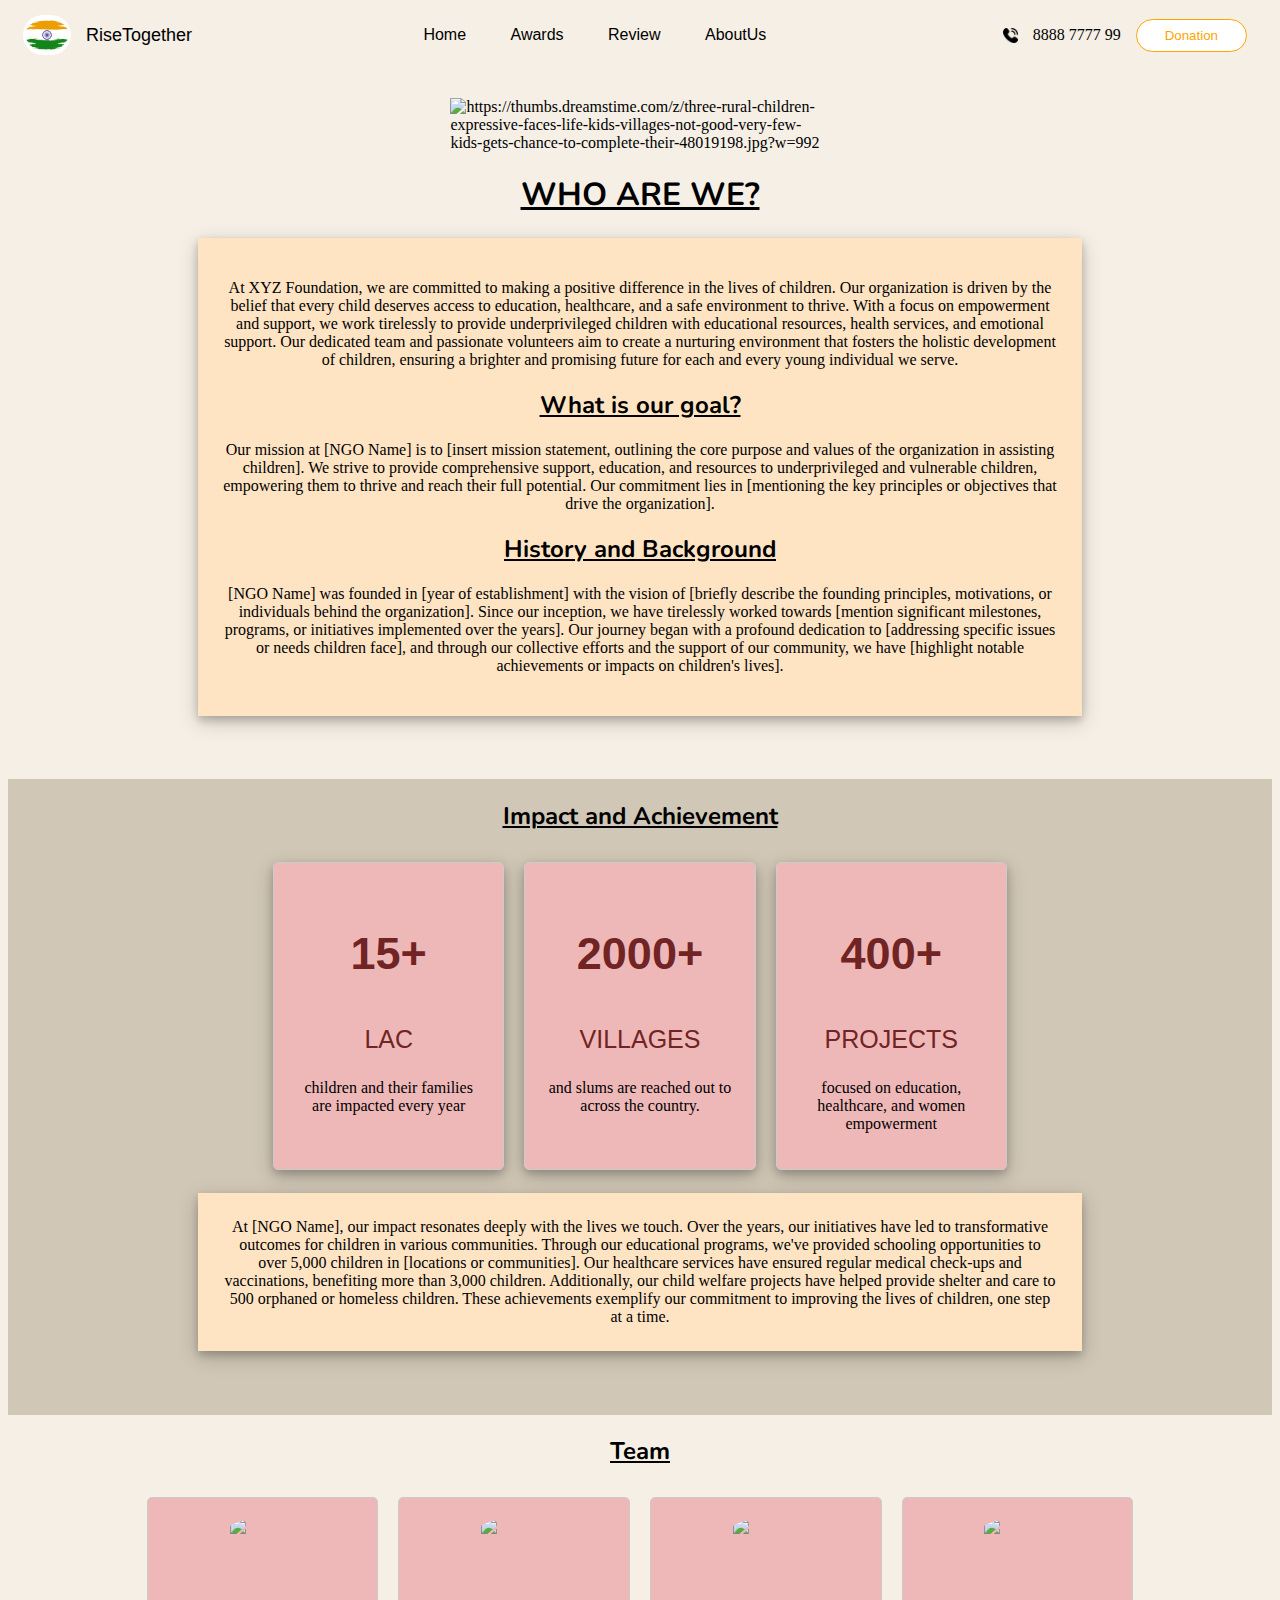
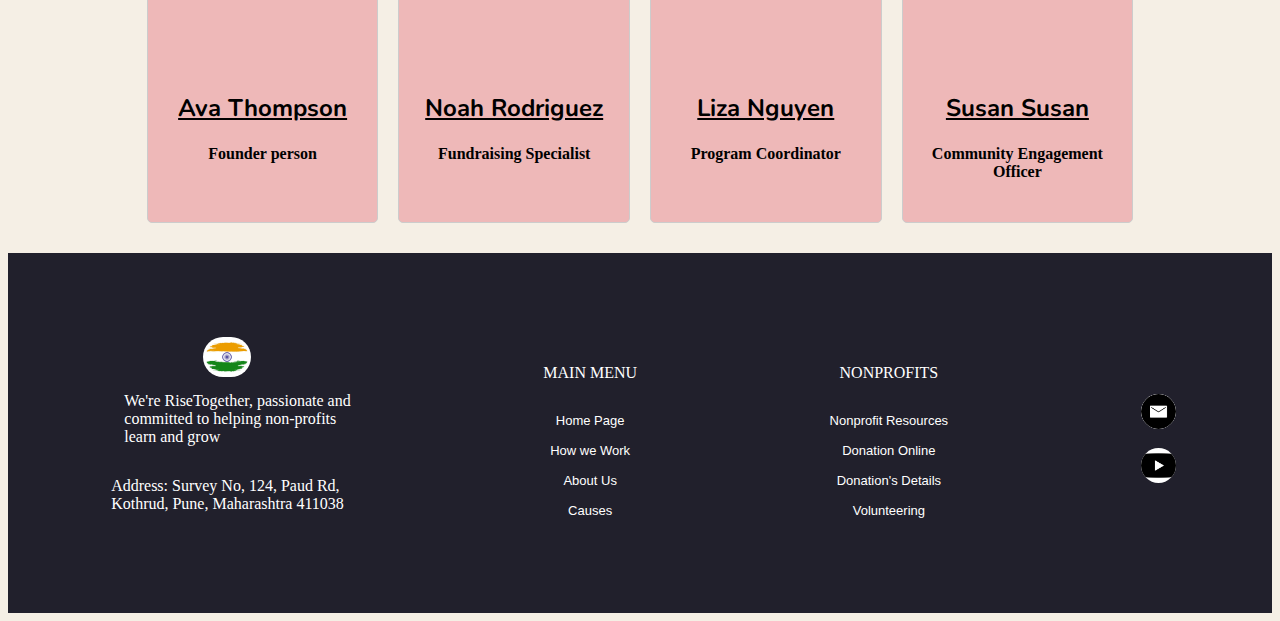
==== aboutus.html @ 50cfb3a2 "ft.first commit" ====
<!DOCTYPE html>
<html lang="en">

<head>
    <meta charset="UTF-8">
    <meta name="viewport" content="width=device-width, initial-scale=1.0">
    <title>About Us</title>

    <!-- Font links -->
    <link rel="preconnect" href="https://fonts.googleapis.com">
    <link rel="preconnect" href="https://fonts.gstatic.com" crossorigin>
    <link href="https://fonts.googleapis.com/css2?family=Nunito:wght@200&family=Raleway:wght@100;200&display=swap"
        rel="stylesheet">

    <style>
        .navbar{
    display: flex;
    flex-direction: row;
    align-items: center;
    justify-content: space-between;
    height: 6vh;
    width: 100%;
    font-family: 'Montserrat', sans-serif;
    font-weight: 500;
}

.leftNavBar{
    padding: 3px 20px;
    margin-right: 5px;
    color: black;
}

.logoSpace{
    padding: 0px 15px;
    display: flex;
    flex-direction: row;
    align-items: center;
    justify-content: center;
}

.logoImage{
    height : 40px;
    border-radius: 25px;
}

.logoSpace>a{
    margin-left: 15px;
    text-decoration: none;
    font-size: large;
    color: black;
}

.Links>a{
    padding: 5px 20px;
    text-decoration: none;
    color: black;
}

.contactNumber{
    display: flex;
    flex-direction: row;
    align-items: center;
    justify-content: center;
    font-weight: 500;
    font-family: 'Montserrat', sans-serif;
}

.contactNumber>p, .contactNumber>button{
    margin-left: 15px;
}

.contactNumber>button{
    border: 1px solid orange;
    padding: 8px 28px;
    background-color: white;
    border-radius: 25px;
}

.contactNumber>button>a{
    text-decoration: none;
    color: orange;
    font-weight: 500;
    font-family: 'Montserrat', sans-serif;
}

        body {
            background-color: rgb(245, 239, 229);
        }

        h1,
        h2 {
            /* heading */
            text-align: center;
            text-decoration: underline;
            font-family: Nunito, Raleway;
        }

        h3 {
            font-size: 45px;
        }

        p {
            font-family: 'Times New Roman', Times, serif;
        }

        .highlight {
            color: rgb(112, 36, 36);
            font-family: 'Lucida Sans', 'Lucida Sans Regular', 'Lucida Grande', 'Lucida Sans Unicode', Geneva, Verdana, sans-serif;
        }

        .cont1 {
            /* main content */
            background-color: bisque;
            border-color: black;
            box-sizing: border-box;
            box-shadow: 5px 5px gray;
            margin: 15%;
            margin-top: 1%;
            margin-bottom: 5%;
            padding: 2%;
            box-shadow: 0 4px 8px 0 rgba(0, 0, 0, 0.2), 0 6px 20px 0 rgba(0, 0, 0, 0.19);
            text-align: center;
        }

        .impactsection {
            background-color: rgb(177 164 142 / 54%);
            padding: 1px;
        }

        .cont2 {

            text-align: center;
        }

        .center {
            /* To align things to the center  */
            display: block;
            margin-left: auto;
            margin-right: auto;
            width: 30%;
        }

        .info-boxes {
            display: flex;
            justify-content: center;
        }

        .info-box {
            width: 15%;
            padding: 20px;
            border: 1px solid #ccc;
            border-radius: 5px;
            background-color: #eeb8b8;
            margin: 10px;
            box-shadow: 5px 5px gray;
            box-shadow: 0 4px 8px 0 rgba(0, 0, 0, 0.2), 0 6px 20px 0 rgba(0, 0, 0, 0.19);
            text-align: center;
        }

        .teammem {
            width: 15%;
            padding: 20px;
            border: 1px solid #ccc;
            border-radius: 5px;
            background-color: #eeb8b8;
            margin: 10px;
            text-align: center;
        }

        .crop {
            display: inline-block;
            position: relative;
            width: 150px;
            height: 150px;
            overflow: hidden;
            border-radius: 50%;
        }

        .crop img {
            width: auto;
            height: 100%;
            margin-left: -50px;
        }

        .footer{
    height: 40vh;
    margin-top: 20px;
    display: flex;
    align-items: center;
    justify-content: space-around;
    background-color: #21202c;
    color: #fff;
    font-family: 'Montserrat', sans-serif;

}

.footer1, .footer2, .footer3, .footer4{
    display: flex;
    flex-direction: column;
    align-items: center;
    justify-content: center;
}

.fAdd,.fMotto{
    margin-top: 15px;
}
.fMotto{
    padding-left: 20px;
}

.footer2>a, .footer3>a{
    color: #fff;
    text-decoration: none;
    margin-top: 15px;
    font-size: small;
}

/* Icons */
.callIcon{
    height: 15px;
}

.twinIcon{
    height: 25px;
    padding-right: 10px;
}

.charityIcon{
    height: 24px;
    padding-right: 10px;
}

.socialMedia1, .socialMedia2, .socialMedia3{
    align-items: baseline;
    height: 35px;
    margin-top: 15px;
    background-color: #fff;
    border-radius: 30px;
}


        @media (min-width:0px) and (max-width:425px) {
            .cont1 {
                /* main content */
                background-color: bisque;
                border-color: black;
                /* box-sizing: border-box; */
                margin: auto;
                margin-right: 0;
                box-shadow: 5px 5px gray;
                box-shadow: 0 4px 8px 0 rgba(0, 0, 0, 0.2), 0 6px 20px 0 rgba(0, 0, 0, 0.19);
                text-align: center;
            }
        }

        @media (min-width:426px) and (max-width:768px) {
            .cont1 {
                background-color: bisque;
                border-color: black;
                box-sizing: border-box;
                box-shadow: 5px 5px gray;
                margin: 15%;
                margin-top: 1%;
                margin-bottom: 5%;
                padding: 2%;
                box-shadow: 0 4px 8px 0 rgba(0, 0, 0, 0.2), 0 6px 20px 0 rgba(0, 0, 0, 0.19);
                text-align: center;
            }

            .info-box {
                width: 20%;
                padding: 20px;
                border: 1px solid #ccc;
                border-radius: 5px;
                background-color: #eeb8b8;
                margin: 10px;
                box-shadow: 5px 5px gray;
                box-shadow: 0 4px 8px 0 rgba(0, 0, 0, 0.2), 0 6px 20px 0 rgba(0, 0, 0, 0.19);
                text-align: center;
            }
        }
    </style>

</head>

<body>
    <header>
        <body>
            <div class="navbar">
                <div class="logoSpace">
                    <img src="./Imagetouse/logo.webp" alt="LOGO" class="logoImage">
                    <a href="#">RiseTogether</a>
                </div>
                <div class="Links">
                    <a href="./index.html">Home</a> 
                    <a href="#">Awards</a> 
                    <a href="#">Review</a> 
                    <a href="./aboutus.html">AboutUs</a> 
                </div>
                <div class="leftNavBar">
                    <div class="contactNumber">
                        <img src="./Imagetouse/phone-call.png" alt="" class="callIcon"><p>8888 7777 99</p>
                        <button type="submit"><a href="https://donate.stripe.com/test_cN2g2X7gPdJn1wcbIJ">Donation</a></button>
                    </div>
                </div>
            </div>

    </header>

    <br><br>

    <img class="center"
        src="https://thumbs.dreamstime.com/z/funny-asian-children-rural-areas-china-ride-bikes-zhaoxing-dong-village-guizhou-province-april-east-asia-chinese-36069150.jpg?w=768"
        alt="https://thumbs.dreamstime.com/z/three-rural-children-expressive-faces-life-kids-villages-not-good-very-few-kids-gets-chance-to-complete-their-48019198.jpg?w=992">
    <div class="hi">

        <h1>WHO ARE WE?</h1>
        <div class="cont1">

            <p>At XYZ Foundation, we are committed to making a positive difference in the lives of children. Our
                organization is driven by the belief that every child deserves access to education, healthcare, and a
                safe
                environment to thrive. With a focus on empowerment and support, we work tirelessly to provide
                underprivileged children with educational resources, health services, and emotional support. Our
                dedicated
                team and passionate volunteers aim to create a nurturing environment that fosters the holistic
                development
                of children, ensuring a brighter and promising future for each and every young individual we serve.</p>


            <h2>What is our goal?</h2>
            <p>Our mission at [NGO Name] is to [insert mission statement, outlining the core purpose and values of the
                organization in assisting children]. We strive to provide comprehensive support, education, and
                resources to
                underprivileged and vulnerable children, empowering them to thrive and reach their full potential. Our
                commitment lies in [mentioning the key principles or objectives that drive the organization].</p>

            <h2>History and Background</h2>
            <p>[NGO Name] was founded in [year of establishment] with the vision of [briefly describe the founding
                principles, motivations, or individuals behind the organization]. Since our inception, we have
                tirelessly
                worked towards [mention significant milestones, programs, or initiatives implemented over the years].
                Our
                journey began with a profound dedication to [addressing specific issues or needs children face], and
                through
                our collective efforts and the support of our community, we have [highlight notable achievements or
                impacts
                on children's lives].</p>

        </div>
    </div>
    <div class="impactsection">

        <div class="cont2">

            <h2>Impact and Achievement</h2>



            <div class="info-boxes">
                <div class="info-box">
                    <h3 class="highlight">15+</h3>
                    <p class="highlight" style="font-size: 25px;">LAC</p>
                    <p>children and
                        their families are
                        impacted every year</p>
                </div>
                <div class="info-box">
                    <h3 class="highlight">2000+</h3>
                    <p class="highlight" style="font-size: 25px;">VILLAGES</p>
                    <p>and slums
                        are reached out
                        to across the country.</p>
                </div>
                <div class="info-box">
                    <h3 class="highlight">400+</h3>
                    <p class="highlight" style="font-size: 25px;">PROJECTS</p>
                    <p>focused on
                        education, healthcare,
                        and women empowerment</p>
                </div>
            </div>


            <p class="cont1">At [NGO Name], our impact resonates deeply with the lives we touch. Over the years, our
                initiatives have led
                to transformative outcomes for children in various communities. Through our educational programs, we've
                provided schooling opportunities to over 5,000 children in [locations or communities]. Our healthcare
                services have ensured regular medical check-ups and vaccinations, benefiting more than 3,000 children.
                Additionally, our child welfare projects have helped provide shelter and care to 500 orphaned or
                homeless
                children. These achievements exemplify our commitment to improving the lives of children, one step at a
                time.</p>

        </div>
    </div>

    <div>

        <h2>Team</h2>

        <div class="info-boxes">
            <div class="teammem">
                <div class="crop">

                    <img src="https://buffer.com/library/content/images/2023/10/free-images.jpg">
                </div>
                <h2>Ava Thompson</h2>
                <h4>Founder person</h4>
            </div>
            <div class="teammem">
                <div class="crop">

                    <img
                        src="https://images.unsplash.com/photo-1575936123452-b67c3203c357?q=80&w=1000&auto=format&fit=crop&ixlib=rb-4.0.3&ixid=M3wxMjA3fDB8MHxzZWFyY2h8Mnx8aW1hZ2V8ZW58MHx8MHx8fDA%3D">
                </div>
                <h2>Noah Rodriguez</h2>
                <h4>Fundraising Specialist</h4>

            </div>
            <div class="teammem">
                <div class="crop">

                    <img
                        src="https://media.istockphoto.com/id/636379014/photo/hands-forming-a-heart-shape-with-sunset-silhouette.jpg?s=612x612&w=0&k=20&c=CgjWWGEasjgwia2VT7ufXa10azba2HXmUDe96wZG8F0=">
                </div>
                <h2>Liza Nguyen</h2>
                <h4>Program Coordinator</h4>

            </div>

            <div class="teammem">
                <div class="crop">

                    <img
                        src="https://encrypted-tbn0.gstatic.com/images?q=tbn:ANd9GcTjYFV-bwRLTx5vbXeIRyRZDH86KNG-4ktGcg&usqp=CAU">
                </div>
                <h2>Susan Susan</h2>
                <h4>Community Engagement Officer</h4>

            </div>

        </div>
    </div>
    <div class="footer">
        <div class="footer1">
            <img src="/Imagetouse/logo.webp" alt="Logo" class="logoImage">
            <p class="fMotto">We're RiseTogether, passionate and<br> committed to helping non-profits<br>learn and grow</p>
            <p class="fAdd">Address: Survey No, 124, Paud Rd,<br> Kothrud, Pune, Maharashtra 411038</p>
        </div>
        <div class="footer2">
            <p>MAIN MENU</p>
            <a href="/">Home Page</a>
            <a href="">How we Work</a>
            <a href="./aboutus.html">About Us</a>
            <a href="">Causes</a>
        </div>
        <div class="footer3">
            <p>NONPROFITS</p>
            <a href="https://donate.stripe.com/test_cN2g2X7gPdJn1wcbIJ">Nonprofit Resources</a>
            <a href="https://donate.stripe.com/test_cN2g2X7gPdJn1wcbIJ">Donation Online</a>
            <a href="https://donate.stripe.com/test_cN2g2X7gPdJn1wcbIJ">Donation's Details</a>
            <a href="https://www.youtube.com/watch?v=dQw4w9WgXcQ">Volunteering</a>
        </div>
        <div class="footer4">
            <a href="https://mail.google.com/mail/u/0/#inbox?compose=new"><img src="./Imagetouse/4550857_email_gmail_mail_sending_yahoo_icon.png" alt="" class="socialMedia1"></a>
            <a href="https://www.youtube.com/watch?v=dQw4w9WgXcQ"><img src="./Imagetouse/5305164_play_video_youtube_youtube logo_icon.png" alt="" class="socialMedia3"></a>
        </div>
    </div>

</body>

</html>
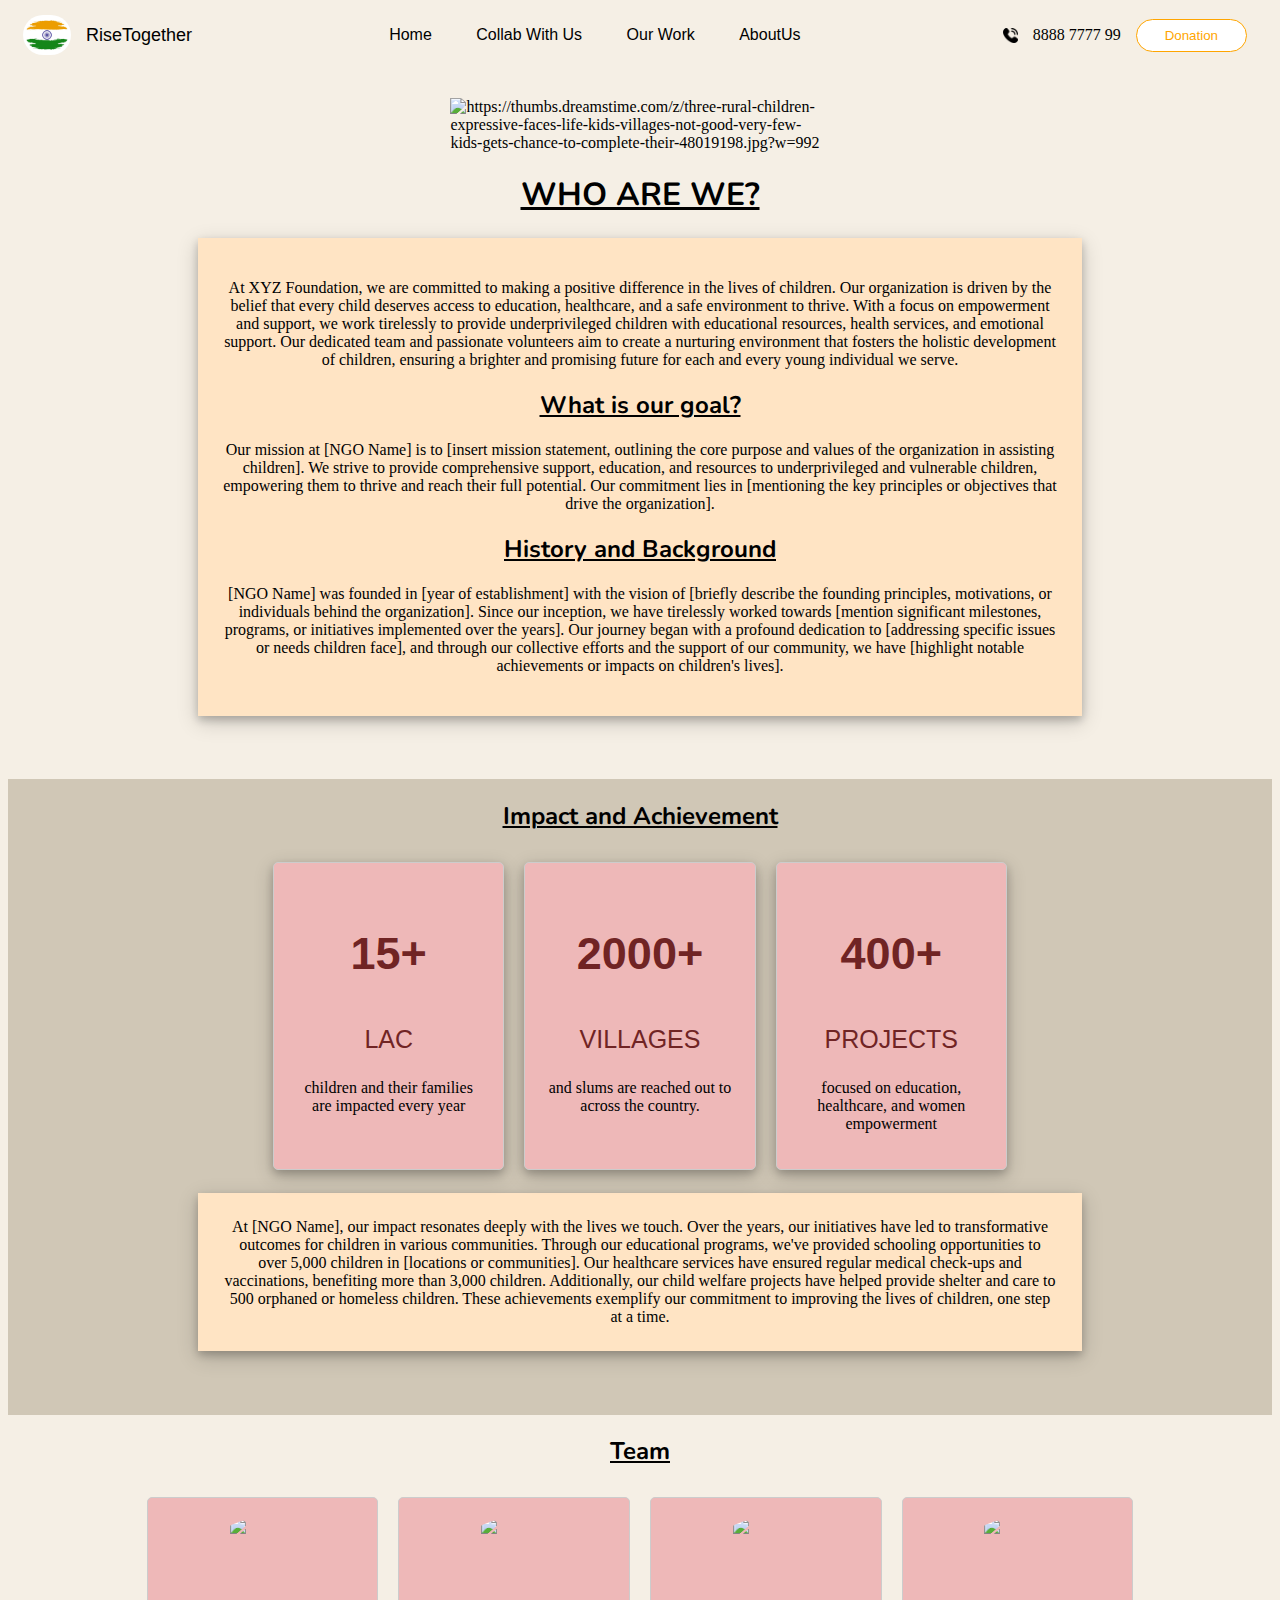
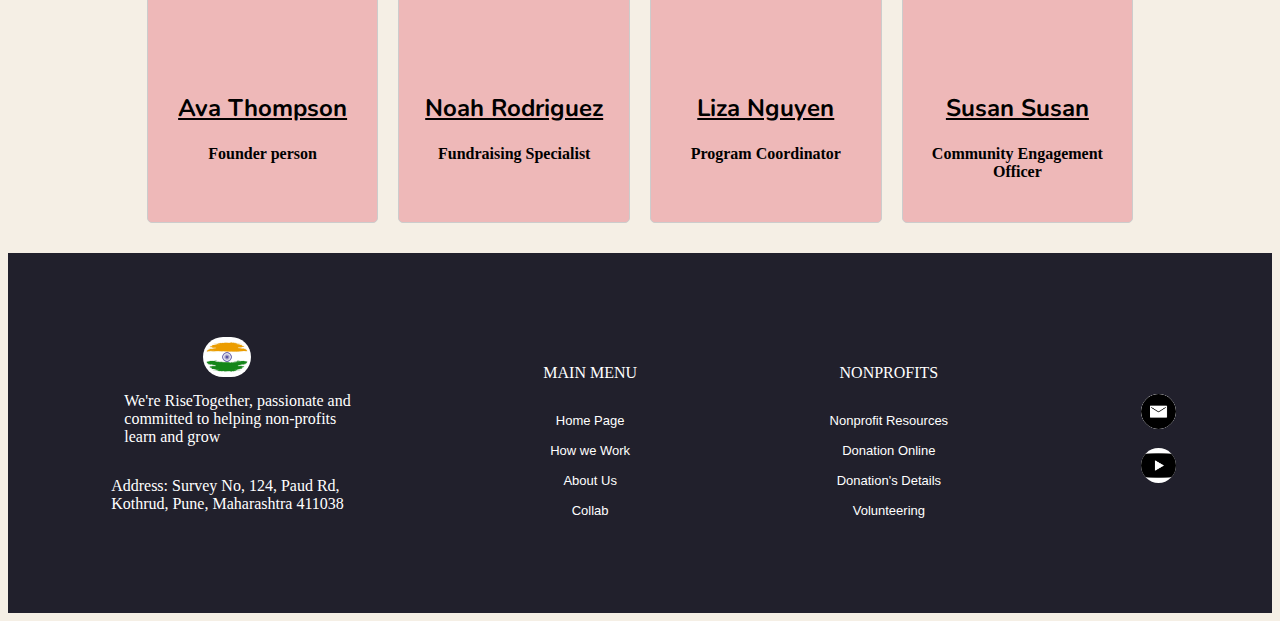
==== commit ff4e3817: "ft.completed ngo website" ====
--- a/aboutus.html
+++ b/aboutus.html
@@ -82,6 +82,10 @@
     font-weight: 500;
     font-family: 'Montserrat', sans-serif;
 }
+
+    .Links>a:hover{
+        text-decoration: underline;
+    }
 
         body {
             background-color: rgb(245, 239, 229);
@@ -289,12 +293,12 @@
             <div class="navbar">
                 <div class="logoSpace">
                     <img src="./Imagetouse/logo.webp" alt="LOGO" class="logoImage">
-                    <a href="#">RiseTogether</a>
+                    <a href="/index.html">RiseTogether</a>
                 </div>
                 <div class="Links">
                     <a href="./index.html">Home</a> 
-                    <a href="#">Awards</a> 
-                    <a href="#">Review</a> 
+                    <a href="/collaborate.html">Collab With Us</a> 
+                    <a href="/ourwork.html">Our Work</a> 
                     <a href="./aboutus.html">AboutUs</a> 
                 </div>
                 <div class="leftNavBar">
@@ -450,10 +454,10 @@
         </div>
         <div class="footer2">
             <p>MAIN MENU</p>
-            <a href="/">Home Page</a>
-            <a href="">How we Work</a>
+            <a href="/index.html">Home Page</a>
+            <a href="/ourwork.html">How we Work</a>
             <a href="./aboutus.html">About Us</a>
-            <a href="">Causes</a>
+            <a href="/collaborate.html">Collab</a>
         </div>
         <div class="footer3">
             <p>NONPROFITS</p>
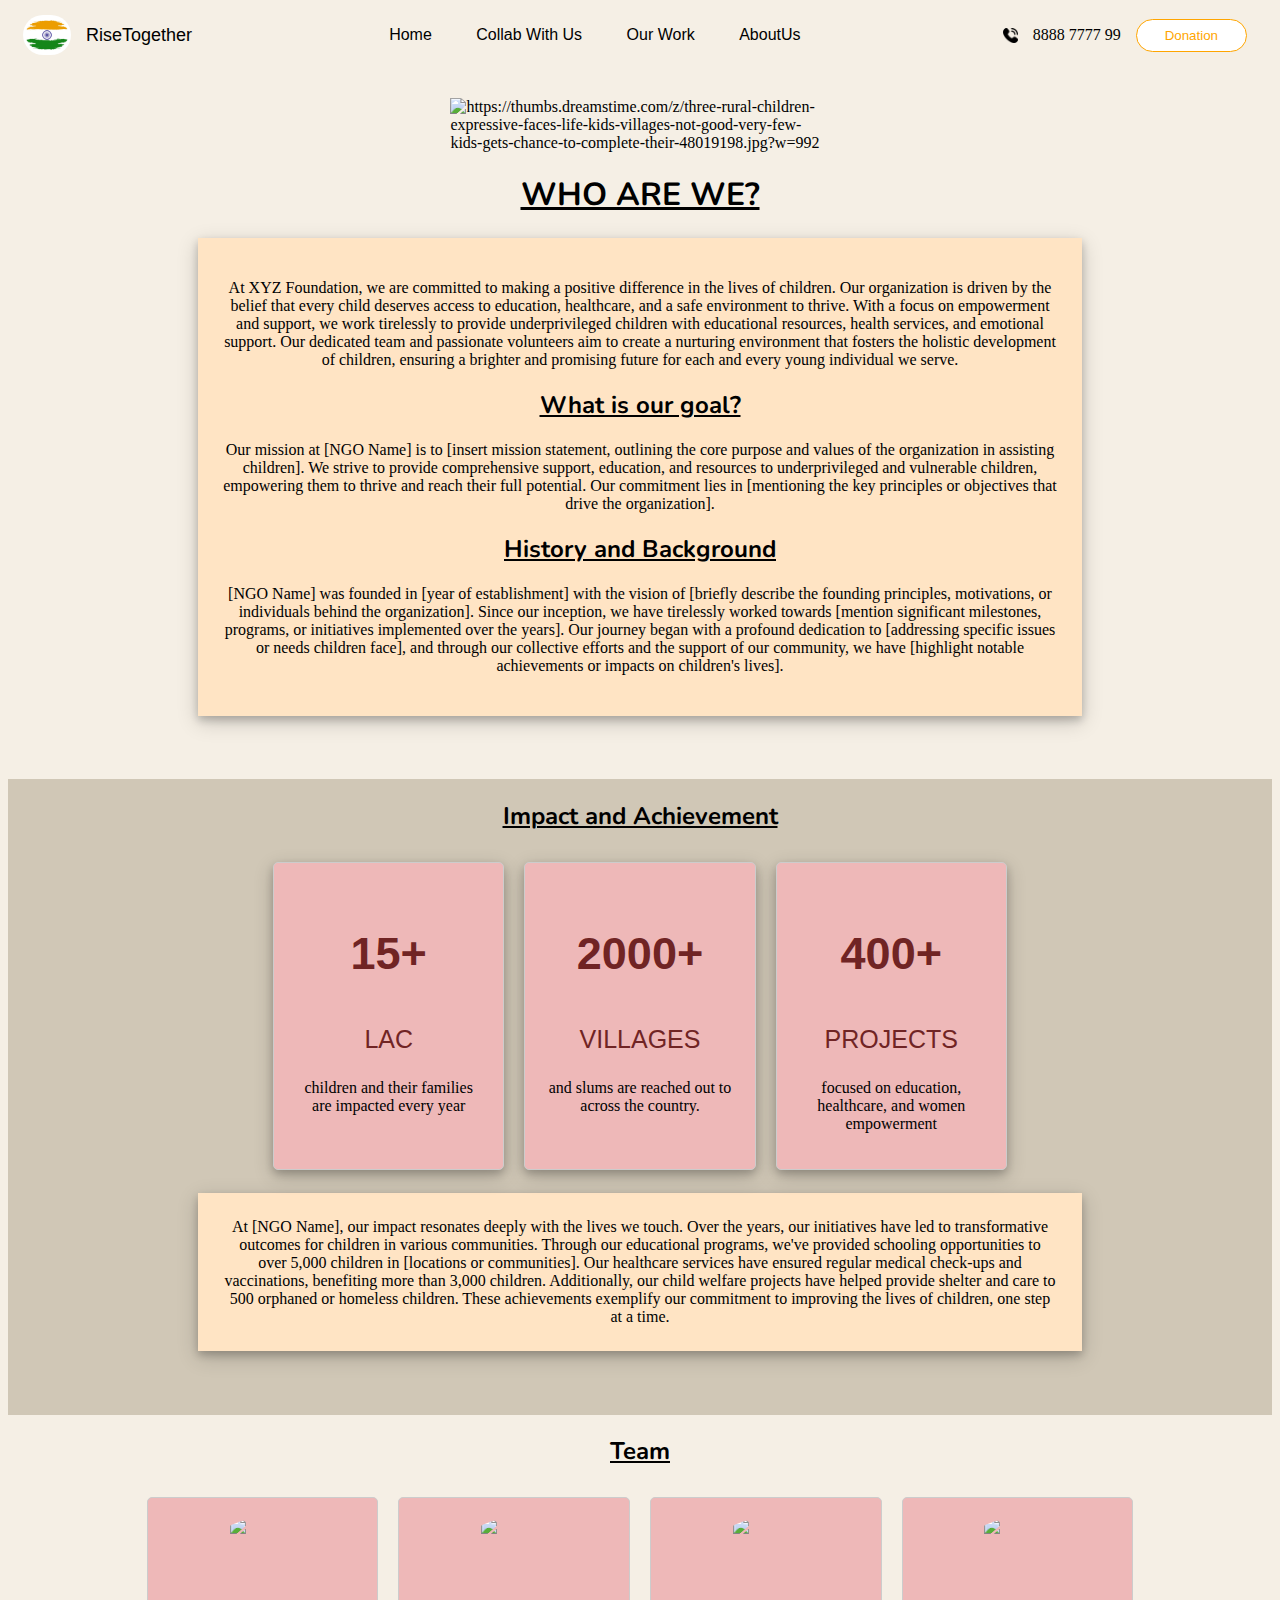
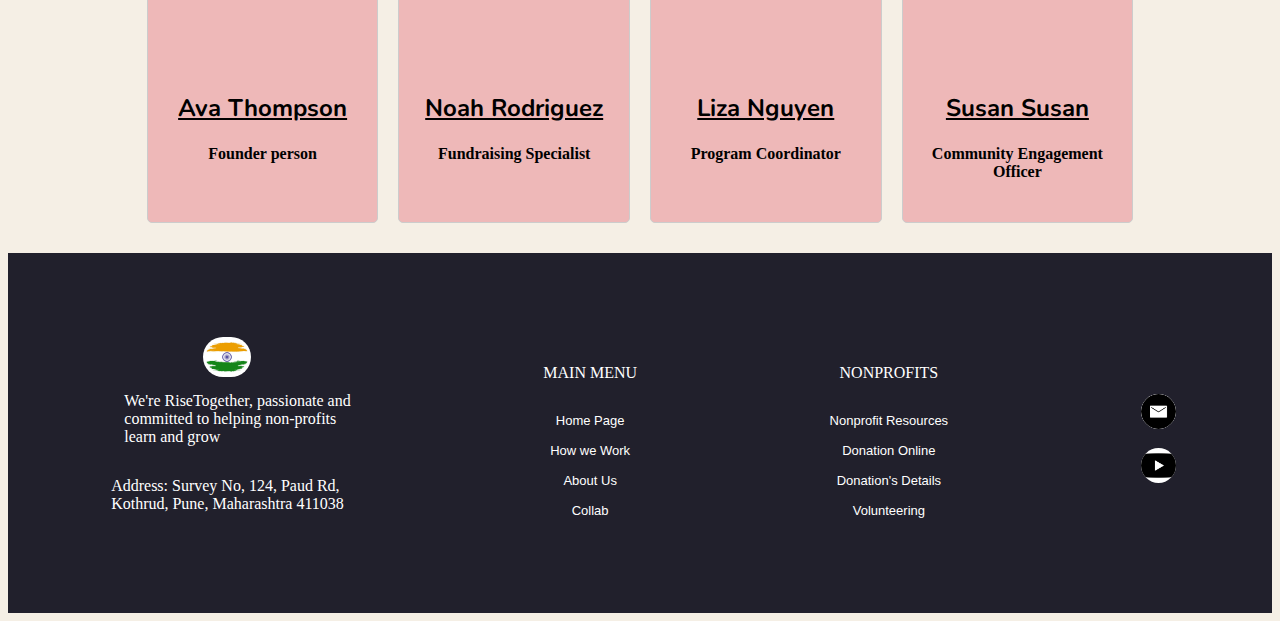
==== commit fa828a6e: "ft. fixed few bugs" ====
--- a/aboutus.html
+++ b/aboutus.html
@@ -448,7 +448,7 @@
     </div>
     <div class="footer">
         <div class="footer1">
-            <img src="/Imagetouse/logo.webp" alt="Logo" class="logoImage">
+            <img src="/Imagetouse/logo.jpg" alt="Logo" class="logoImage">
             <p class="fMotto">We're RiseTogether, passionate and<br> committed to helping non-profits<br>learn and grow</p>
             <p class="fAdd">Address: Survey No, 124, Paud Rd,<br> Kothrud, Pune, Maharashtra 411038</p>
         </div>
